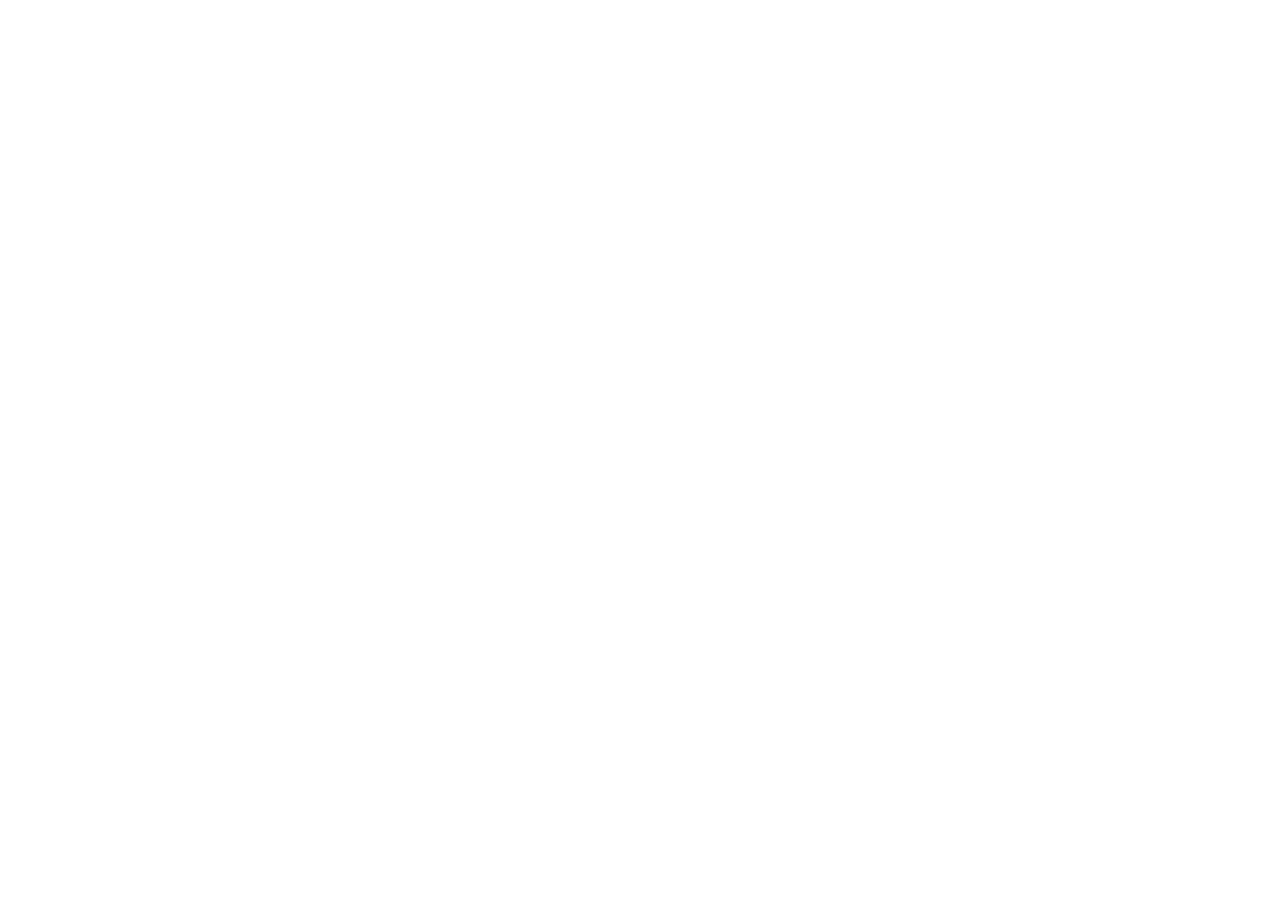
==== index.html @ c31c67d6 "Nuevo proyecto" ====
<!DOCTYPE html>
<html lang="en">
<head>
    <meta charset="UTF-8">
    <meta name="viewport" content="width=device-width, initial-scale=1.0">
    <title>Document</title>
</head>
<body>
    
</body>
</html>
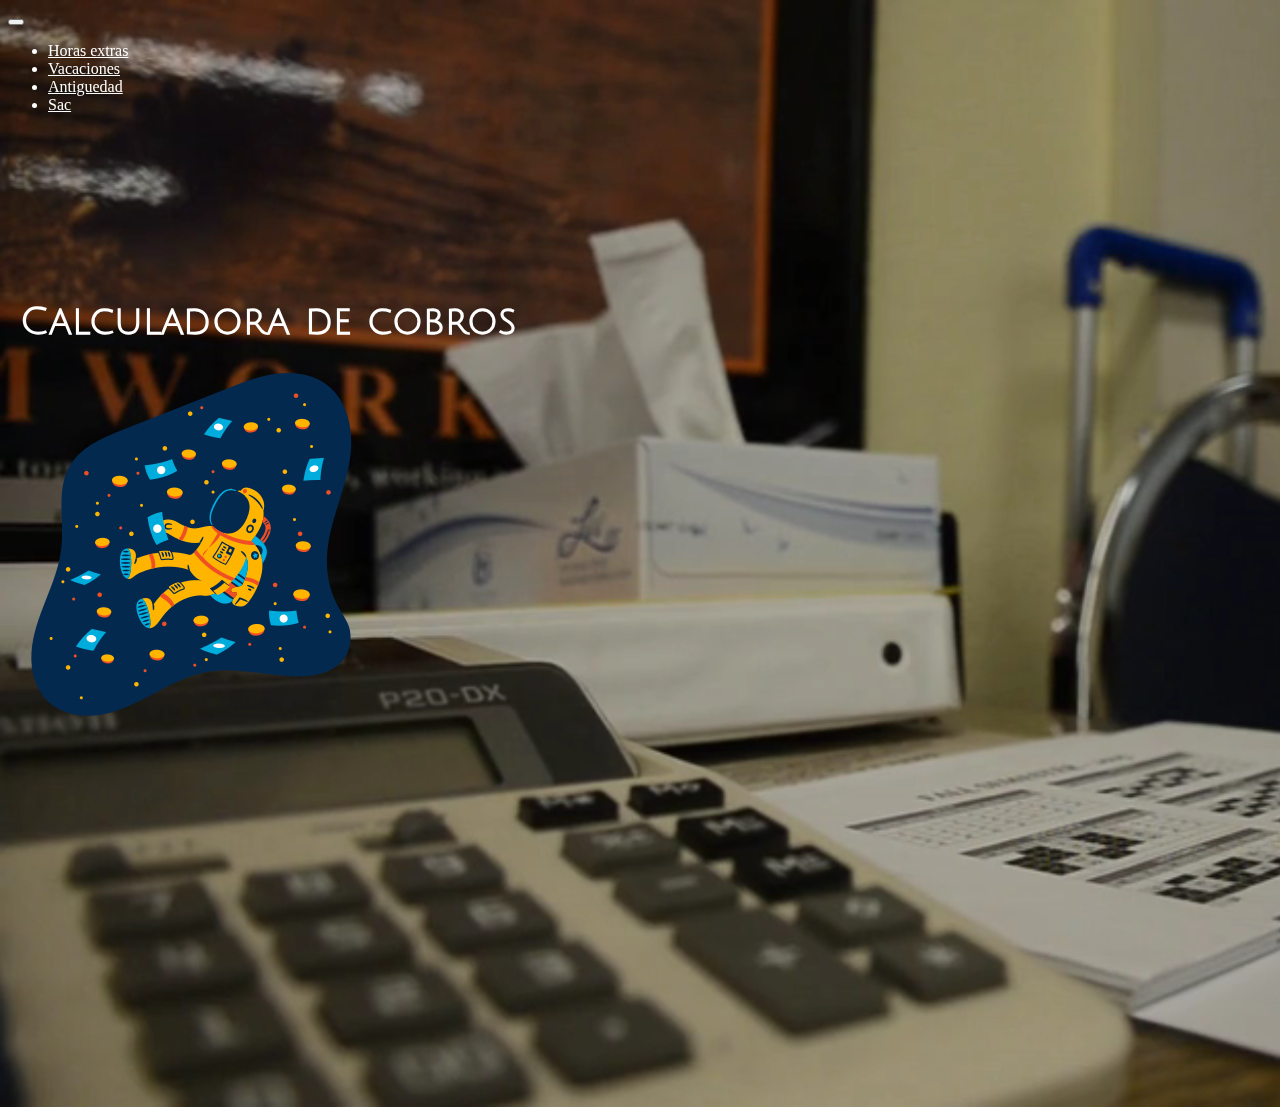
==== commit c6a7511e: "creacion seccion nav e inicio" ====
--- a/index.html
+++ b/index.html
@@ -1,11 +1,114 @@
-<!DOCTYPE html>
-<html lang="en">
-<head>
-    <meta charset="UTF-8">
-    <meta name="viewport" content="width=device-width, initial-scale=1.0">
-    <title>Document</title>
-</head>
-<body>
-    
+<!doctype html>
+<html lang="es">
+  <head>
+    <meta charset="utf-8">
+    <meta name="viewport" content="width=device-width, initial-scale=1">
+    <title>Calculadora de Cobros</title>
+    <link href="https://cdn.jsdelivr.net/npm/bootstrap@5.2.3/dist/css/bootstrap.min.css" rel="stylesheet" integrity="sha384-rbsA2VBKQhggwzxH7pPCaAqO46MgnOM80zW1RWuH61DGLwZJEdK2Kadq2F9CUG65" crossorigin="anonymous">
+    <link rel="stylesheet" href="asset/styles/styles_index.css">
+  </head>
+  <body>
+
+    <!---VIDEO----------------------------------->
+    <!-------------------------------------->
+    <video src="video/office_-_3928 (540p).mp4" autoplay="true" muted="true" loop="true"></video>
+
+    <!-------------------------------------->
+    <!-------------------------------------->
+
+
+
+
+    <!-------------------------------------->
+    <!---NAVEGADOR--------------------->
+    <!-------------------------------------->
+    <nav class="navbar navbar-expand-lg">
+
+        <div class="container-fluid text-center" id="nav_inicio">
+          
+          <button class="navbar-toggler" type="button" data-bs-toggle="collapse" data-bs-target="#navbarNav" aria-controls="navbarNav" aria-expanded="false" aria-label="Toggle navigation">
+            <span class="navbar-toggler-icon"></span>
+          </button>
+          <div class="collapse navbar-collapse" id="navbarNav">
+
+            <ul class="navbar-nav" id="nav_seleccionar">
+
+              <li class="nav-item">
+                <a class="nav-link active" aria-current="page" href="" id="nav_seleccionar">Horas extras</a>
+              </li>
+              <li class="nav-item">
+                <a class="nav-link active" aria-current="page" href="" id="nav_seleccionar">Vacaciones</a>
+              </li>
+              <li class="nav-item">
+                <a class="nav-link active" aria-current="page" href="" id="nav_seleccionar">Antiguedad</a>
+              </li>
+              <li class="nav-item">
+                <a class="nav-link active" aria-current="page" href="" id="nav_seleccionar">Sac</a>
+              </li>
+              
+            </ul>
+          </div>
+        </div>
+      </nav>
+
+    <!-------------------------------------->
+    <!---SECCION INICIO--------------------->
+    <!-------------------------------------->
+
+      <section class="container-fluid text-center" id="seccion_inicio">
+
+        <div class="row">
+
+            <div class="col" id="titulo_inicio">
+                <h1><strong> Calculadora de cobros </strong></h1>
+            </div>
+
+            <div class="col" id="img_inicio">
+                <img src="img/vectores/flame-800.png" alt="imgastronauta">
+            </div>
+            <div>
+
+            </div>
+        </div>
+      </section>
+<!-------------------------------------->
+<!-------------------------------------->
+<!-------------------------------------->
+
+
+
+
+
+<!-------------------------------------->
+<!-------------------------------------->
+<!-------------------------------------->
+
+
+
+<!-------------------------------------->
+<!-------------------------------------->
+<!-------------------------------------->
+
+
+
+<!-------------------------------------->
+<!-------------------------------------->
+<!-------------------------------------->
+
+
+
+<!-------------------------------------->
+
+<!-------------------------------------->
+<!-------------------------------------->
+
+      
+<!-------------------------------------->
+<!-------------------------------------->
+    <script src="asset/js/app_index.js"></script>
+    <script src="https://cdn.jsdelivr.net/npm/bootstrap@5.2.3/dist/js/bootstrap.bundle.min.js" integrity="sha384-kenU1KFdBIe4zVF0s0G1M5b4hcpxyD9F7jL+jjXkk+Q2h455rYXK/7HAuoJl+0I4" crossorigin="anonymous"></script>
+  
+<!-------------------------------------->
+<!-------------------------------------->
 </body>
 </html>--- a/asset/styles/styles_index.css
+++ b/asset/styles/styles_index.css
@@ -0,0 +1,75 @@
+
+@import url('https://fonts.googleapis.com/css2?family=Julius+Sans+One&display=swap');
+
+
+/*VIDEO----------------------------*/
+video {
+    position: absolute;
+    left: 0;
+    top: 0;
+    height:123%;
+    z-index: -1;
+    scale: 100%;
+  }
+
+/*-----------------------------------*/
+/*---NAVEGADOR--------------------------------*/
+/*-----------------------------------*/
+
+#nav_seleccionar{
+
+    color: white;
+
+    :hover{
+        background-color: #07294f68;
+        scale: 105%;
+    }
+}
+
+/*-----------------------------------*/
+/*--seccion inicio---------------------------------*/
+/*-----------------------------------*/
+#titulo_inicio{
+    color: white;
+    font-family: 'Julius Sans One', sans-serif;
+    scale: 120%;
+    margin-top: 15%;
+    margin-left: 10%;
+    
+}
+
+
+/*-----------------------------------*/
+/*-----------------------------------*/
+/*-----------------------------------*/
+
+/*-----------------------------------*/
+/*-----------------------------------*/
+/*-----------------------------------*/
+
+/*-----------------------------------*/
+/*-----------------------------------*/
+/*-----------------------------------*/
+
+
+/*-----------------------------------*/
+/*-----------------------------------*/
+/*-----------------------------------*/
+
+
+/*-----------------------------------*/
+/*-----------------------------------*/
+/*-----------------------------------*/
+
+/*-----------------------------------*/
+/*-----------------------------------*/
+/*-----------------------------------*/
+
+
+/*-----------------------------------*/
+/*-----------------------------------*/
+/*-----------------------------------*/
+
+
+
+
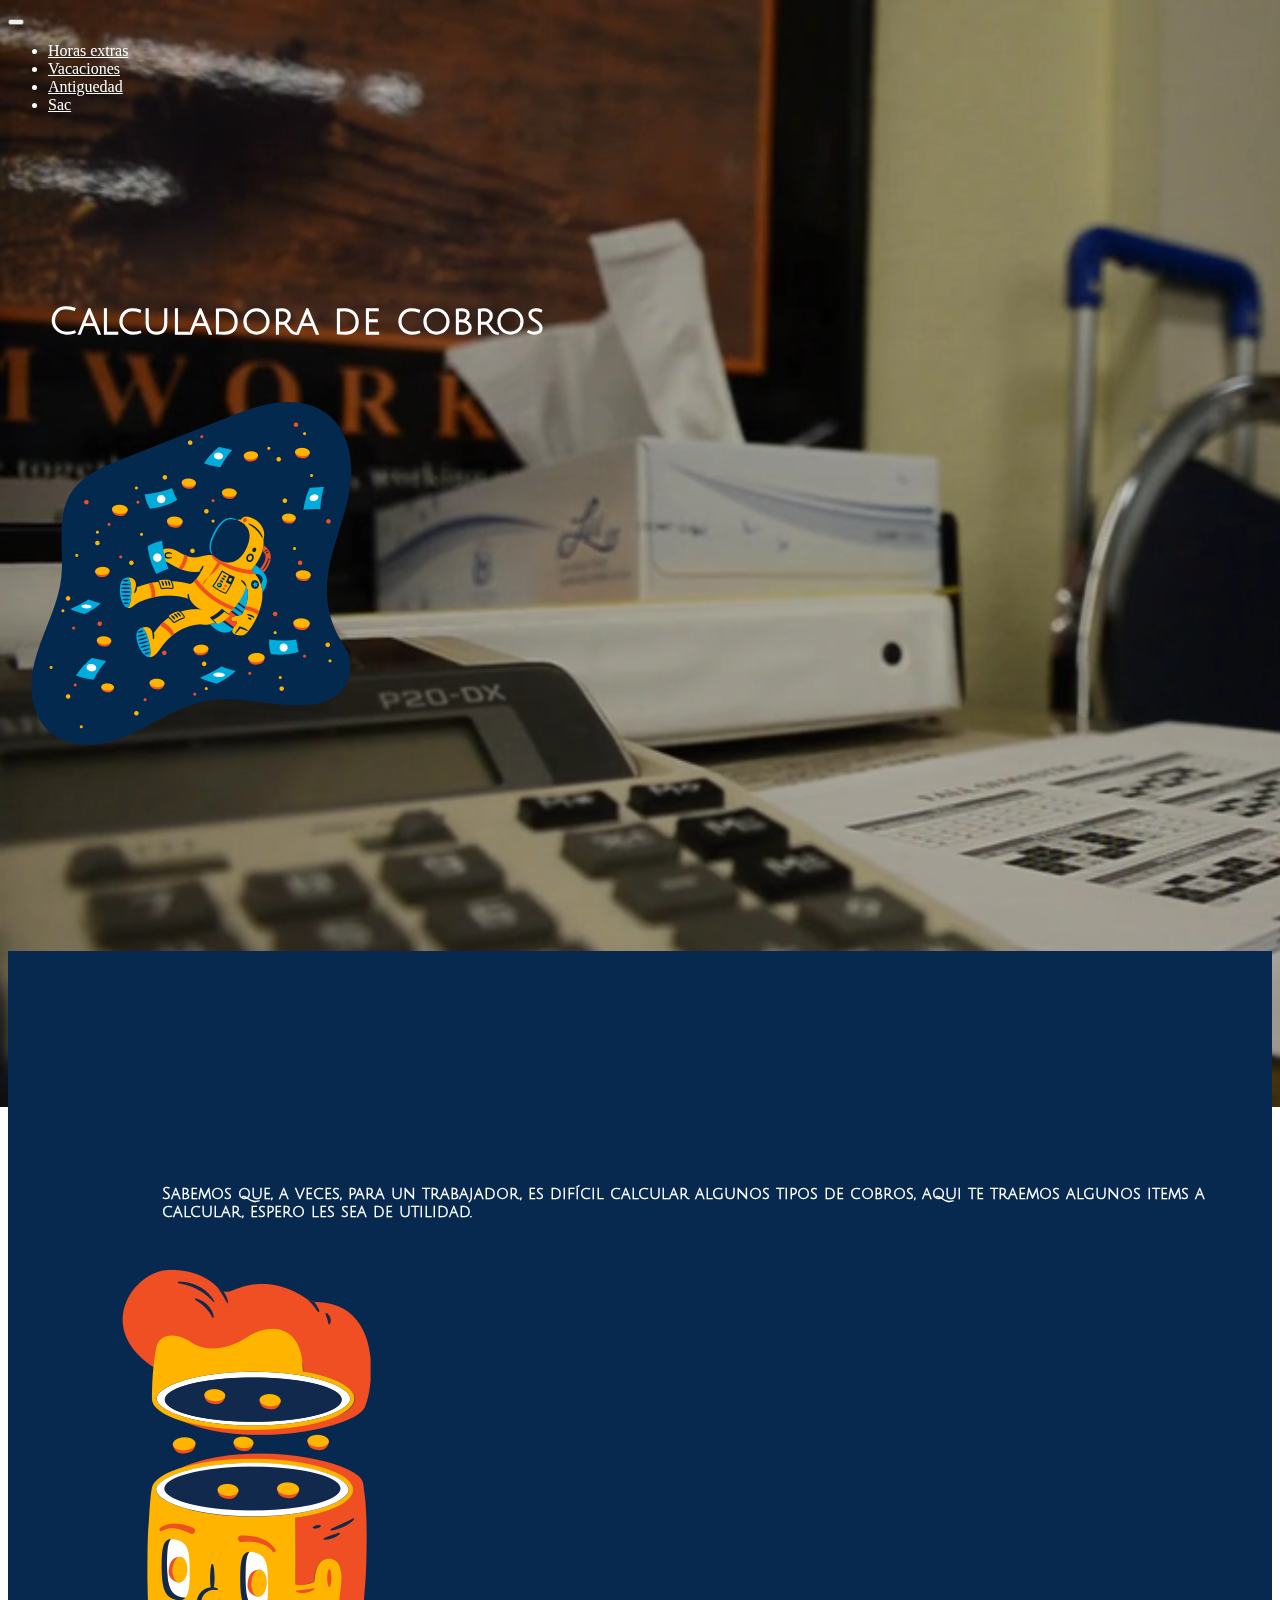
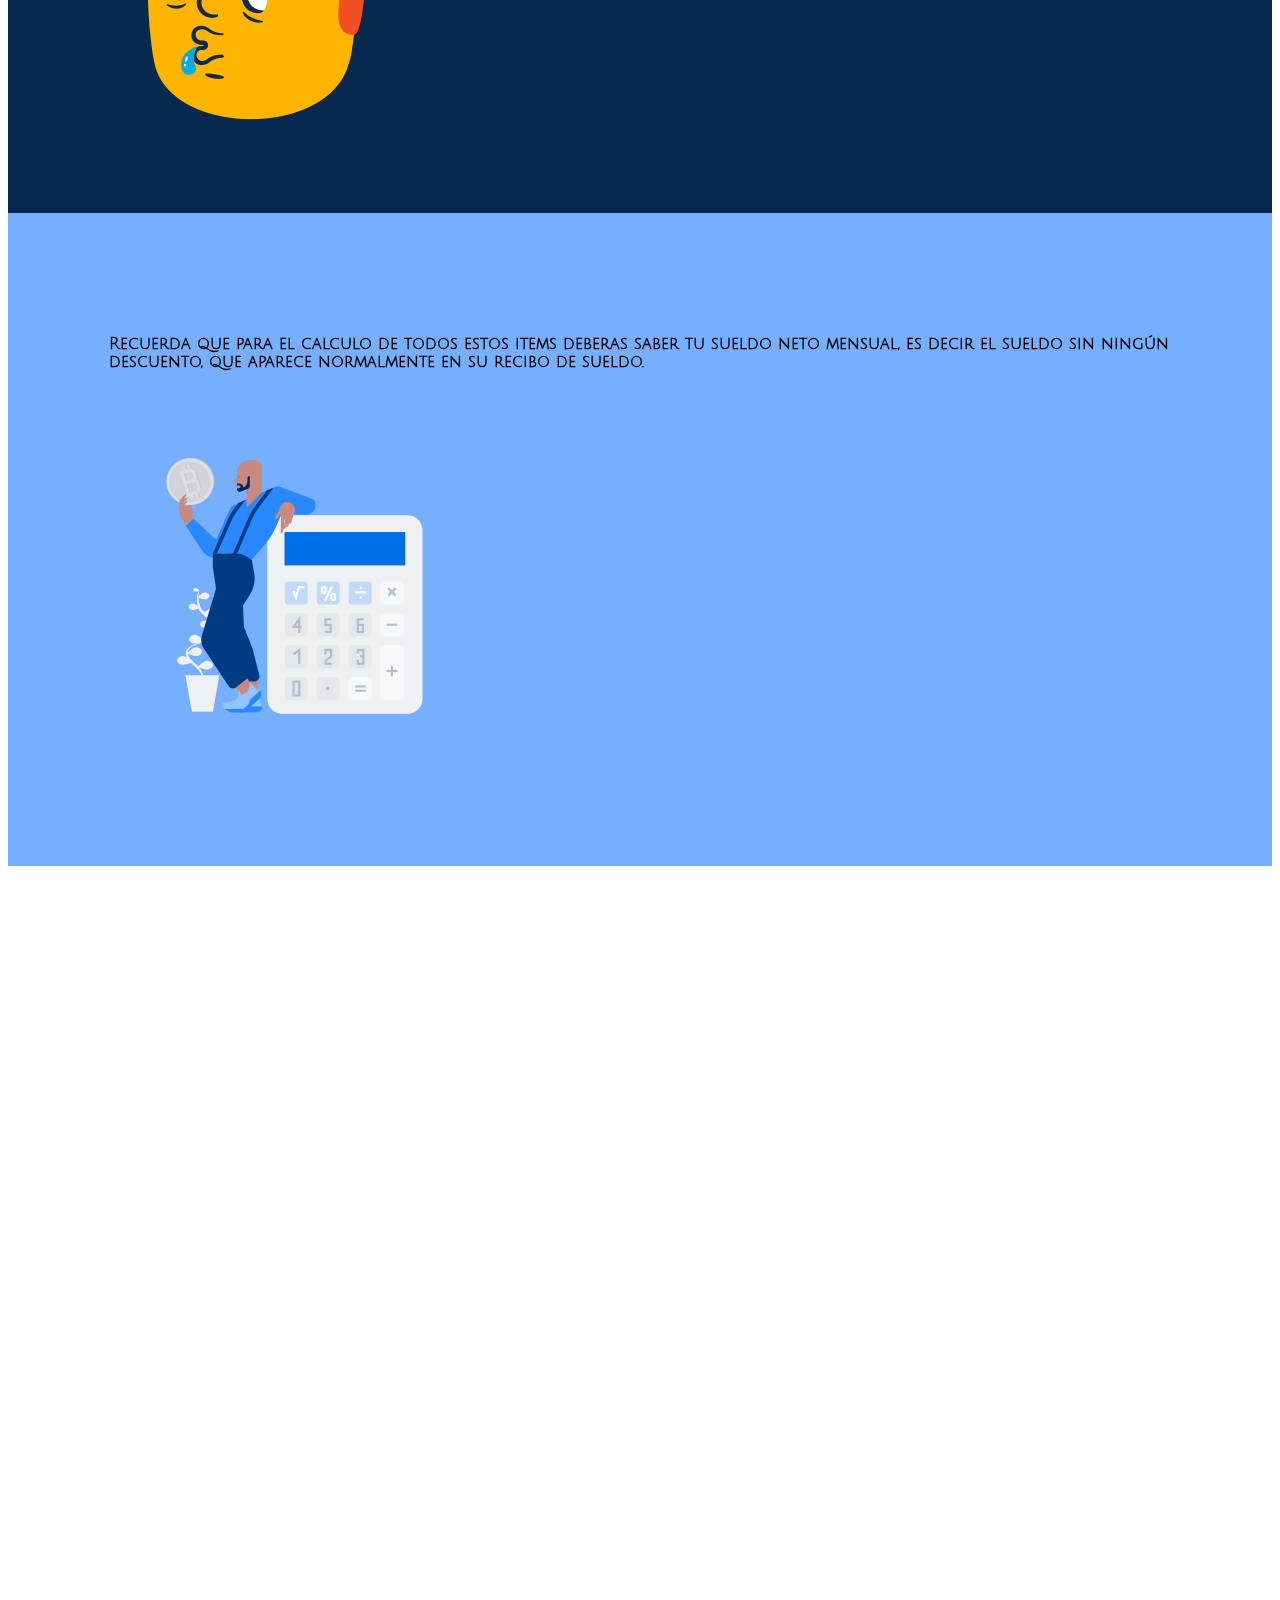
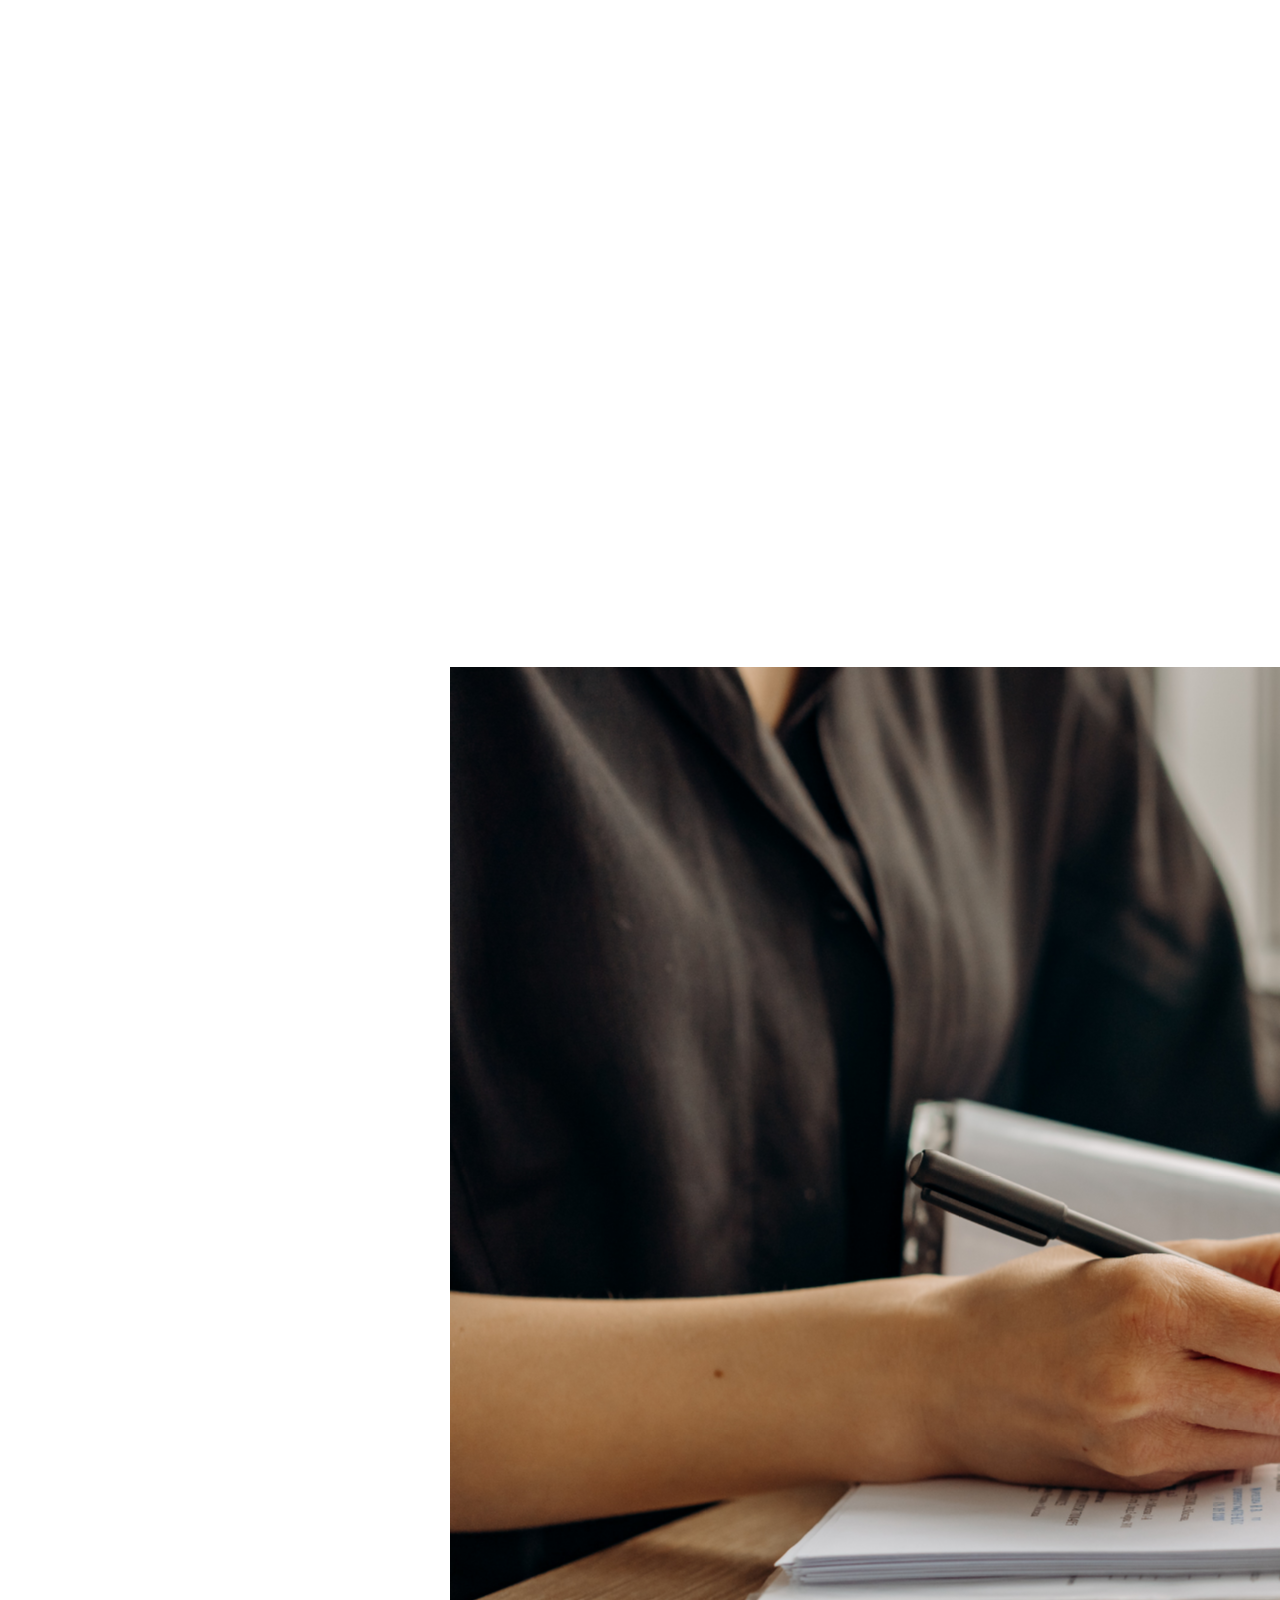
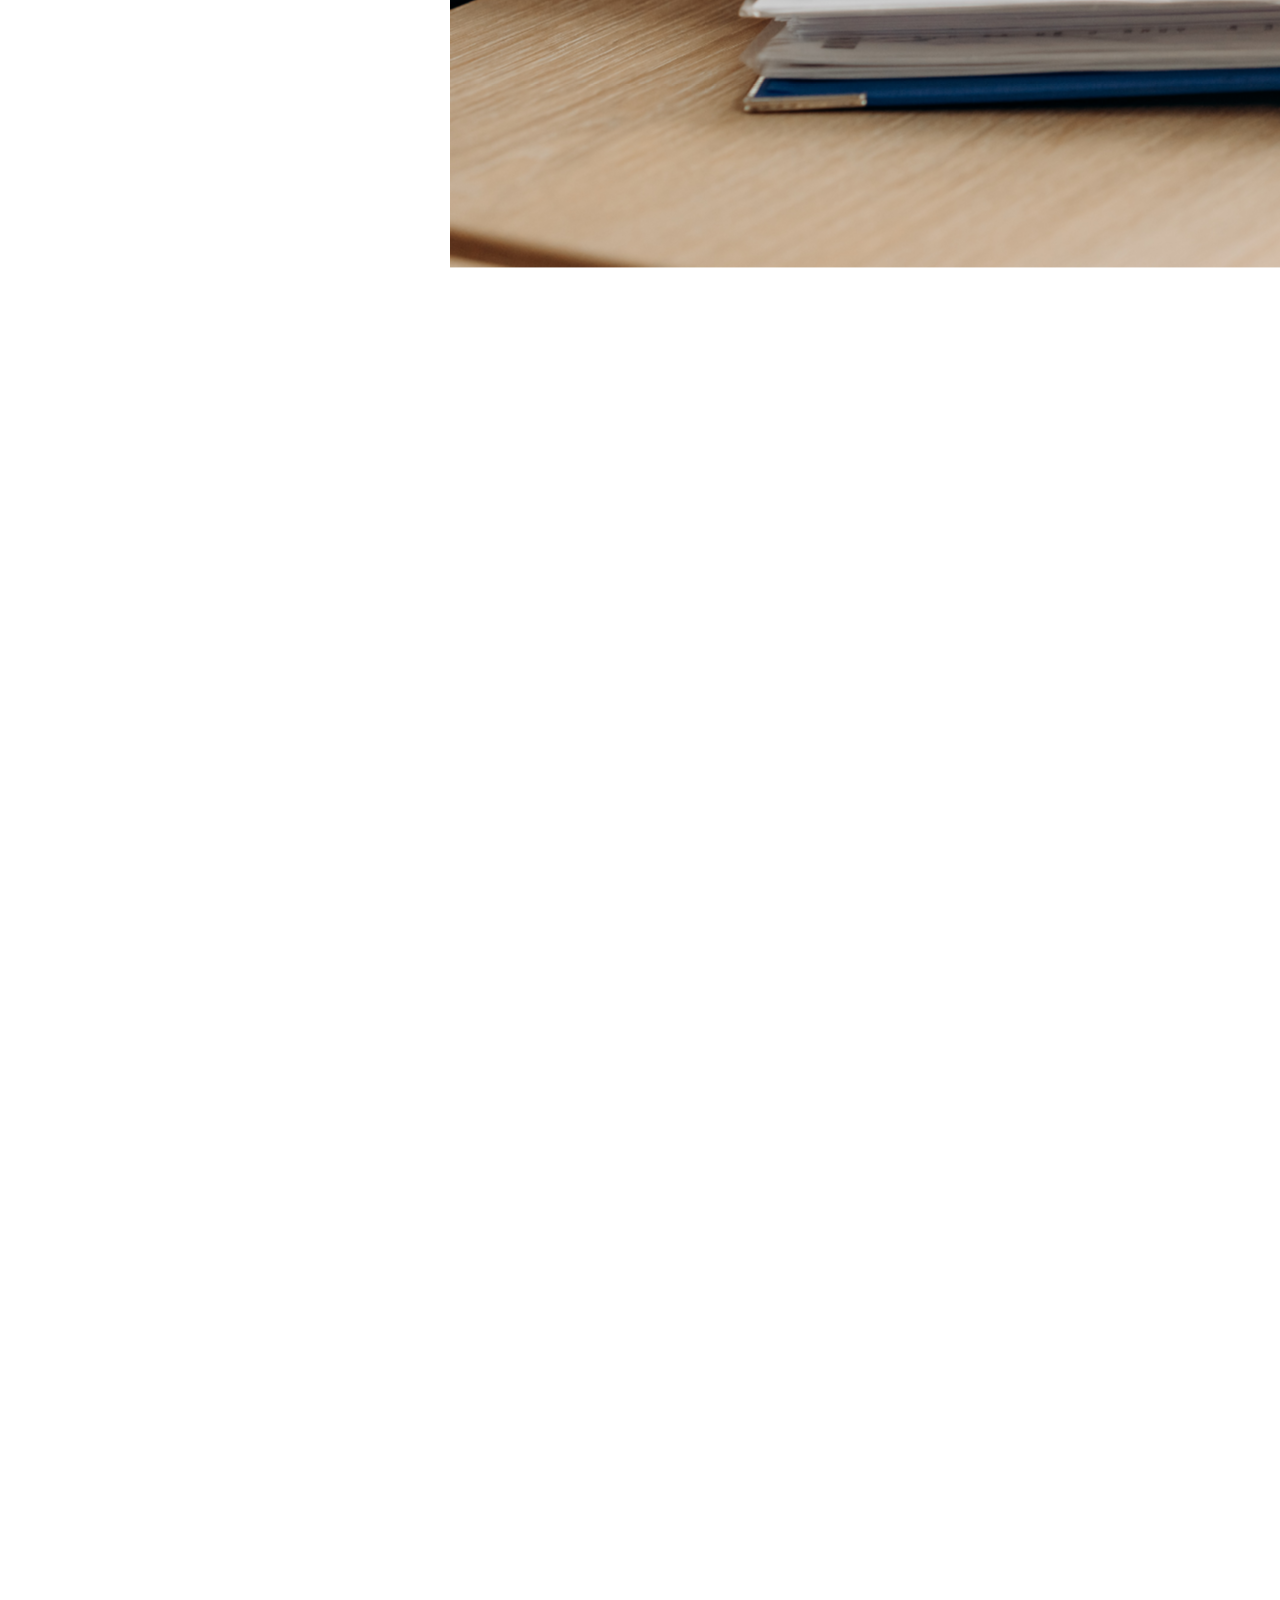
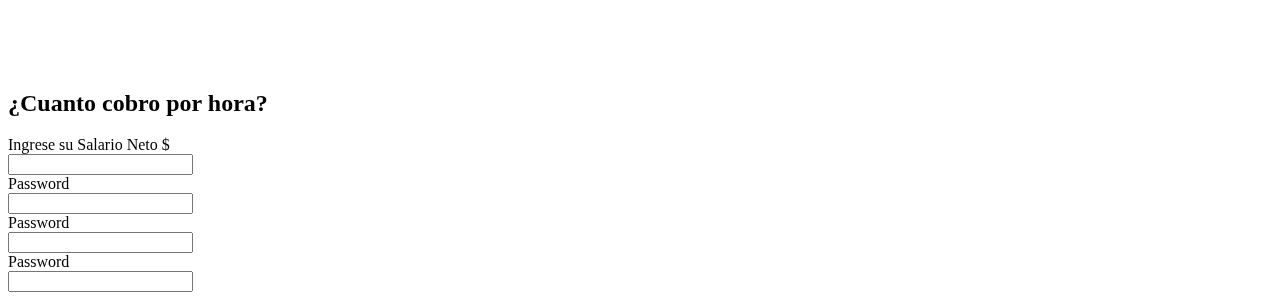
==== commit 054b0b11: "cambio pagina" ====
--- a/index.html
+++ b/index.html
@@ -75,32 +75,144 @@
 <!-------------------------------------->
 <!-------------------------------------->
 
-
-
-
-
-<!-------------------------------------->
-<!-------------------------------------->
-<!-------------------------------------->
-
-
-
-<!-------------------------------------->
-<!-------------------------------------->
-<!-------------------------------------->
-
-
-
-<!-------------------------------------->
-<!-------------------------------------->
-<!-------------------------------------->
-
-
-
-<!-------------------------------------->
-
-<!-------------------------------------->
-<!-------------------------------------->
+<!-------------------------------------->
+<!-----SECCION PRESENTACION-------------------------------->
+<!-------------------------------------->
+
+<section class="container-fluid text-center" id="tarj_presentacion">
+
+
+  <div class="row">
+
+    <div class="col" id="parraf_presentacion">
+
+      <h4><strong>Sabemos que, a veces, para un trabajador, es difícil calcular algunos tipos de cobros, aqui te traemos algunos items a calcular, espero les sea de utilidad.</strong></h4>
+    
+    </div>
+
+    <div class="col" id="img_presentacion">
+
+      <img src="img/vectores/flame-799.png" alt="">
+
+    </div>
+
+  </div>
+</section>
+
+
+<!-------------------------------------->
+<!-------------------------------------->
+<!-------------------------------------->
+
+
+
+<!-------------------------------------->
+<!-------------------------------------->
+<!-------------------------------------->
+<section class="container-fluid text-center" id="tarj_recordatorio2">
+  <div class="row">
+   
+    <div id="parraf_recordatorio2">
+      <h4><strong>Recuerda que para el calculo de todos estos items deberas saber tu sueldo neto mensual, es decir el sueldo sin ningún descuento, que aparece normalmente en su recibo de sueldo.</strong></h4>
+    </div>
+
+
+    <div id="img_recordatorio2">
+      <img src="img/vectores/urban-919.png" alt="">
+    </div>
+
+  </div>
+
+</section>
+
+
+
+<!-------------------------------------->
+<!-------------------------------------->
+<!-------------------------------------->
+
+<!-------------------------------------->
+<!-------------------------------------->
+<!-------------------------------------->
+
+<section class="container-fluid text-center" id="tarj_cobroPorHora">
+  <div>
+    <div id="img_cobroPorHora">
+      <img src="img/fondo/pexels-mikhail-nilov-8297031.jpg" alt="">
+    </div>
+
+
+    <div id="titulo_cobroPorHora">
+      <h2>¿Cuanto cobro por hora?</h2>
+    </div>
+
+
+    <div id="label_ingreso_cobroPorHora">
+
+      <div class="mb-3 row">
+        <label for="inputPassword" class="col-sm-2 col-form-label">Ingrese su Salario Neto $ </label>
+        <div class="col-sm-10">
+          <input type="password" class="form-control" id="inputPassword">
+        </div>
+      </div>
+
+    </div>
+
+    <div id="resultado_cobroPorHora">
+      <div class="mb-3 row">
+        <label for="inputPassword" class="col-sm-2 col-form-label">Password</label>
+        <div class="col-sm-10">
+          <input type="password" class="form-control" id="inputPassword">
+        </div>
+      </div>
+      <div class="mb-3 row">
+        <label for="inputPassword" class="col-sm-2 col-form-label">Password</label>
+        <div class="col-sm-10">
+          <input type="password" class="form-control" id="inputPassword">
+        </div>
+      </div>
+      <div class="mb-3 row">
+        <label for="inputPassword" class="col-sm-2 col-form-label">Password</label>
+        <div class="col-sm-10">
+          <input type="password" class="form-control" id="inputPassword">
+        </div>
+      </div>
+    </div>
+  </div>
+</section>
+
+<!-------------------------------------->
+<!-------------------------------------->
+<!-------------------------------------->
+
+<!-------------------------------------->
+<!-------------------------------------->
+<!-------------------------------------->
+
+<!-------------------------------------->
+<!-------------------------------------->
+<!-------------------------------------->
+
+<!-------------------------------------->
+<!-------------------------------------->
+<!-------------------------------------->
+
+<!-------------------------------------->
+<!-------------------------------------->
+<!-------------------------------------->
+
+<!-------------------------------------->
+<!-------------------------------------->
+<!-------------------------------------->
+
+<!-------------------------------------->
+<!-------------------------------------->
+<!-------------------------------------->
+
+<!-------------------------------------->
+<!-------------------------------------->
+<!-------------------------------------->
+
 
       
 <!-------------------------------------->
--- a/asset/styles/styles_index.css
+++ b/asset/styles/styles_index.css
@@ -1,4 +1,5 @@
 
+@import url('https://fonts.googleapis.com/css2?family=Julius+Sans+One&display=swap');
 @import url('https://fonts.googleapis.com/css2?family=Julius+Sans+One&display=swap');
 
 
@@ -29,24 +30,45 @@
 /*-----------------------------------*/
 /*--seccion inicio---------------------------------*/
 /*-----------------------------------*/
+
 #titulo_inicio{
     color: white;
     font-family: 'Julius Sans One', sans-serif;
     scale: 120%;
     margin-top: 15%;
-    margin-left: 10%;
+    margin-left: 12%;
     
 }
 
+#img_inicio{
+    margin-right: 12%;
+    margin-top: 4%;
+}
 
 /*-----------------------------------*/
 /*-----------------------------------*/
 /*-----------------------------------*/
 
 /*-----------------------------------*/
+/*-----SECCION PRESENTACION------------------------------*/
 /*-----------------------------------*/
-/*-----------------------------------*/
+#tarj_presentacion{
+    background-color: #07294F;
+    color: white;
+    margin-top: 15%;
+    padding: 5%;
+    
+}
 
+#parraf_presentacion{
+    margin-top: 15%;
+    margin-left: 8%;
+    font-family: 'Julius Sans One', sans-serif;
+}
+
+#img_presentacion{
+    margin-top: 3%;
+}
 /*-----------------------------------*/
 /*-----------------------------------*/
 /*-----------------------------------*/
@@ -55,12 +77,19 @@
 /*-----------------------------------*/
 /*-----------------------------------*/
 /*-----------------------------------*/
-
+#tarj_recordatorio2{
+    
+    background-color: #75AFFD;
+    font-family: 'Julius Sans One', sans-serif;
+    padding: 8%;
+}
 
 /*-----------------------------------*/
 /*-----------------------------------*/
 /*-----------------------------------*/
-
+#img_cobroPorHora{
+    scale: 30%;
+}
 /*-----------------------------------*/
 /*-----------------------------------*/
 /*-----------------------------------*/
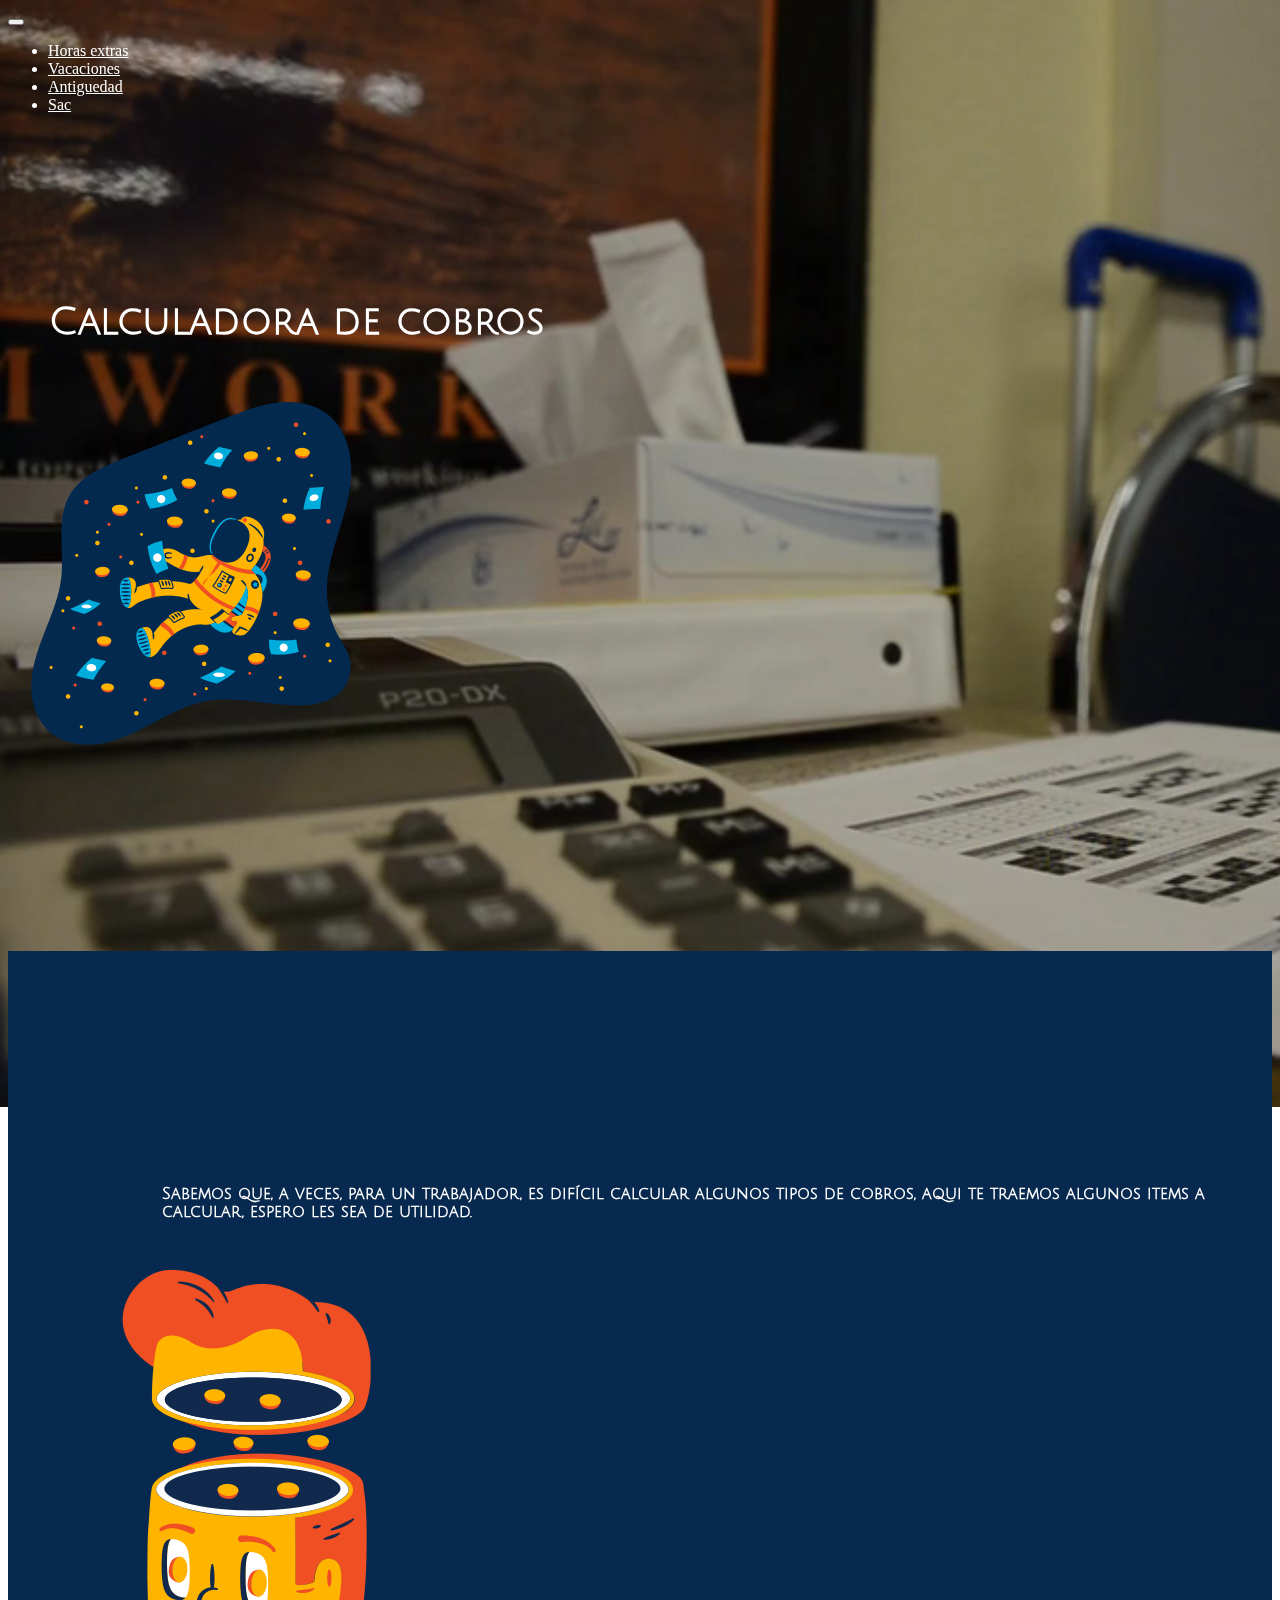
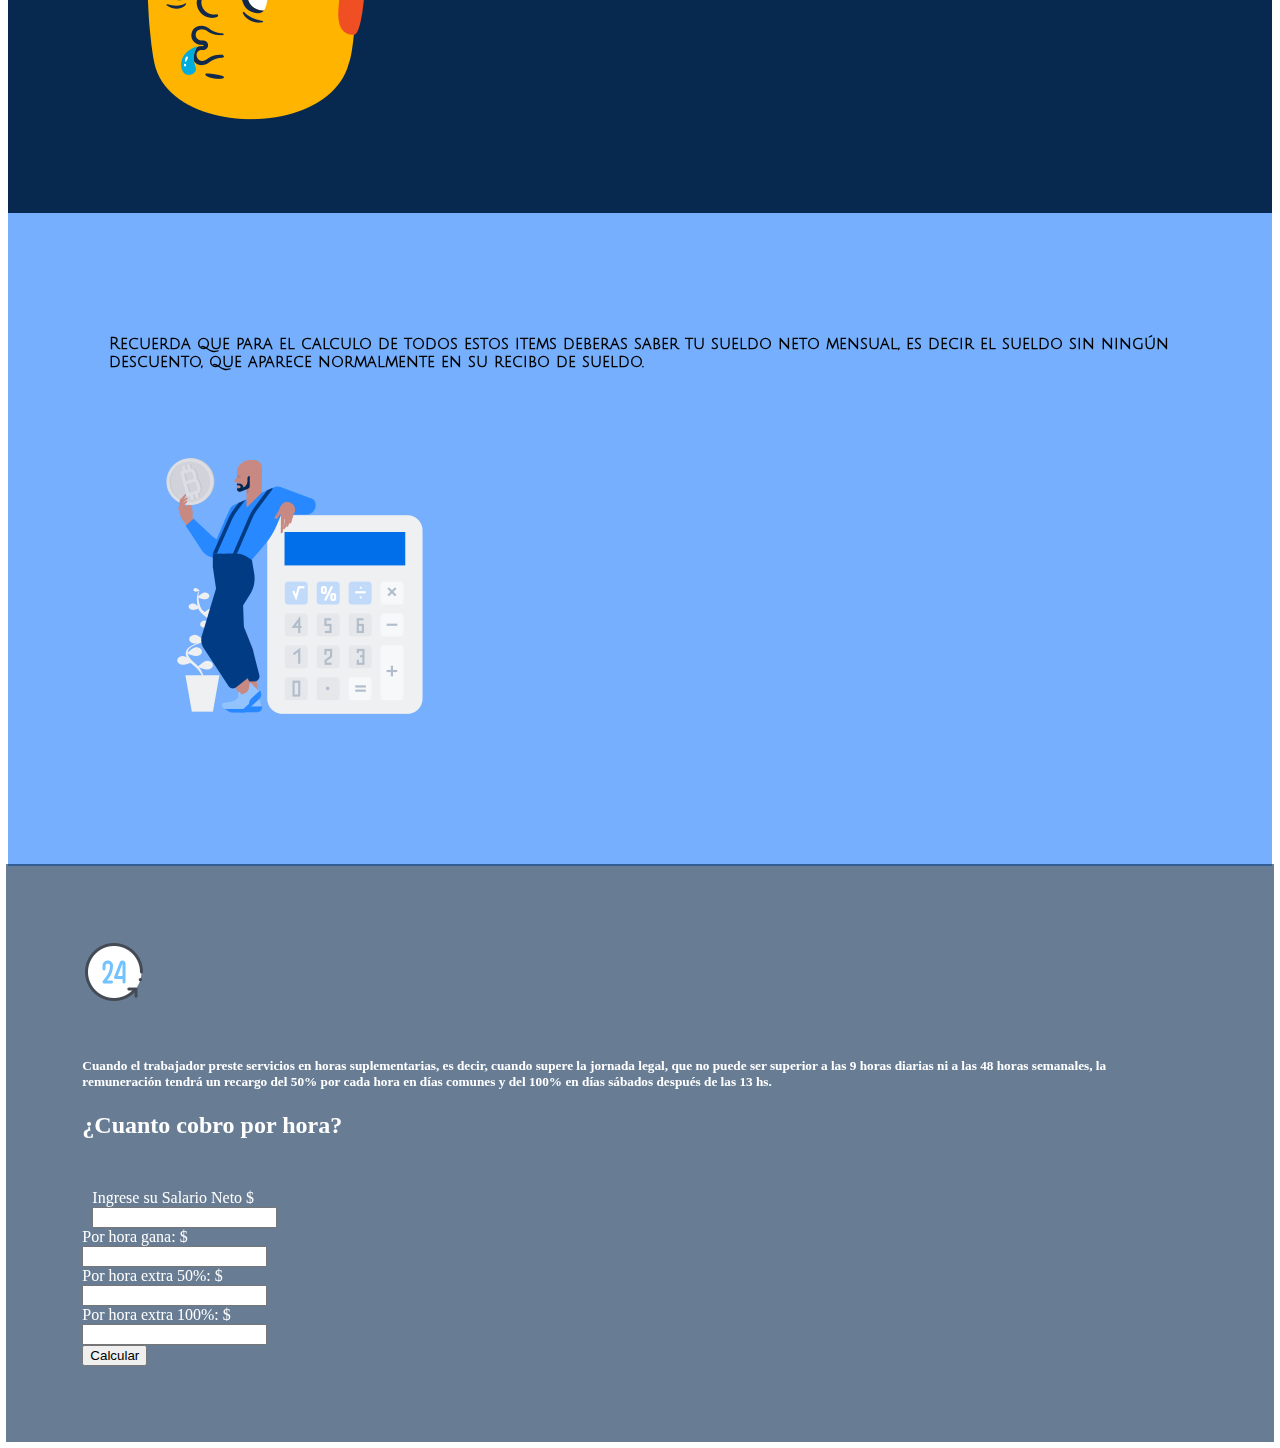
==== commit 1c332374: "agregar  form y funcionalidad" ====
--- a/index.html
+++ b/index.html
@@ -135,51 +135,75 @@
 <!-------------------------------------->
 <!-------------------------------------->
 
+
 <section class="container-fluid text-center" id="tarj_cobroPorHora">
-  <div>
-    <div id="img_cobroPorHora">
-      <img src="img/fondo/pexels-mikhail-nilov-8297031.jpg" alt="">
-    </div>
-
-
-    <div id="titulo_cobroPorHora">
-      <h2>¿Cuanto cobro por hora?</h2>
-    </div>
-
-
-    <div id="label_ingreso_cobroPorHora">
-
-      <div class="mb-3 row">
-        <label for="inputPassword" class="col-sm-2 col-form-label">Ingrese su Salario Neto $ </label>
-        <div class="col-sm-10">
-          <input type="password" class="form-control" id="inputPassword">
-        </div>
+  
+  <div class="row" id="fondo_cobroPorHora">
+
+      <div class="col" id="explic_cobroPorHora"> 
+
+          <img class=".img-fluid" src="img/vectores/icons8-últimas-24-horas-64.png" alt="reloj" id="img_explicacion_cobroPorHora">
+          <h5 id="titulo_explic_cobroPorHora">Cuando el trabajador preste servicios en horas suplementarias, es decir, cuando supere la jornada legal, que no puede ser superior a las 9 horas diarias ni a las 48 horas semanales, la remuneración tendrá un recargo del 50% por cada hora en días comunes y del 100% en días sábados después de las 13 hs.</h5>
       </div>
 
-    </div>
-
-    <div id="resultado_cobroPorHora">
-      <div class="mb-3 row">
-        <label for="inputPassword" class="col-sm-2 col-form-label">Password</label>
-        <div class="col-sm-10">
-          <input type="password" class="form-control" id="inputPassword">
+      <div class="col" id="secc_cobroPorHora_backgr">
+      
+        <div id="titulo_cobroPorHora">
+          <h2>¿Cuanto cobro por hora?</h2>
+        </div>
+
+
+        <div id="label_ingreso_cobroPorHora">
+
+          <div class="mb-3 row">
+            <label for="inputPassword" class="col-sm-4 col-form-label">Ingrese su Salario Neto $ </label>
+            
+            <div class="col-sm-8">
+              <input type="password" class="form-control" id="inputPassword">
+            </div>
+          </div>
+
+        </div>
+
+        <div id="resultado_cobroPorHora">
+          <div class="mb-3 row">
+            <label for="inputPassword" class="col-sm-4 col-form-label" id="total_hora">Por hora gana: $</label>
+            
+            <div class="col-sm-8">
+
+              <input type="text" class="form-control" id="resultado_hora" aria-describedby="basic-addon3 basic-addon4" readonly>
+
+            </div>
+
+          </div>
+          <div class="mb-3 row">
+            <label for="inputPassword" class="col-sm-4 col-form-label" id="total_horaextra50">Por hora extra 50%: $</label>
+            <div class="col-sm-8">
+
+              <input type="text" class="form-control" id="resultado_horaExtra50" aria-describedby="basic-addon3 basic-addon4" readonly>
+
+            </div>
+          </div>
+          <div class="mb-3 row">
+            <label for="inputPassword" class="col-sm-4 col-form-label" id="total_horaExtra100">Por hora extra 100%: $</label>
+            <div class="col-sm-8">
+
+              <input type="text" class="form-control" id="resultado_horaExtra100" aria-describedby="basic-addon3 basic-addon4" readonly>
+
+            </div>
+          </div>
+
+        </div>
+        <div class="text-center" id="button_resultado_horasExtras">
+
+            <button type="button" onclick="" class="btn btn-success" >Calcular</button>
+        </div>
         </div>
       </div>
-      <div class="mb-3 row">
-        <label for="inputPassword" class="col-sm-2 col-form-label">Password</label>
-        <div class="col-sm-10">
-          <input type="password" class="form-control" id="inputPassword">
-        </div>
-      </div>
-      <div class="mb-3 row">
-        <label for="inputPassword" class="col-sm-2 col-form-label">Password</label>
-        <div class="col-sm-10">
-          <input type="password" class="form-control" id="inputPassword">
-        </div>
-      </div>
-    </div>
-  </div>
+    </div>  
 </section>
+
+
 
 <!-------------------------------------->
 <!-------------------------------------->
--- a/asset/styles/styles_index.css
+++ b/asset/styles/styles_index.css
@@ -75,21 +75,53 @@
 
 
 /*-----------------------------------*/
-/*-----------------------------------*/
+/*-----SECCION RECORDATORIO------------------------------*/
 /*-----------------------------------*/
 #tarj_recordatorio2{
     
     background-color: #75AFFD;
     font-family: 'Julius Sans One', sans-serif;
     padding: 8%;
+    
 }
 
+
 /*-----------------------------------*/
+/*----SECCION CBRO POR HORA-------------------------------*/
 /*-----------------------------------*/
-/*-----------------------------------*/
-#img_cobroPorHora{
-    scale: 30%;
+
+
+#tarj_cobroPorHora{
+
+  color: white;  
+  background-image:url(https://cdn.pixabay.com/photo/2017/09/26/16/14/savings-2789153_1280.jpg);
+  padding: 7%;
+  
+
 }
+#fondo_cobroPorHora{
+    background-color: #07294f9b;
+    padding: 7%;
+    margin: -8.3%;
+}
+
+#explic_cobroPorHora{
+
+    margin-right: 10px;
+}
+
+#titulo_explic_cobroPorHora{
+    margin-top: 50px;
+}
+
+#label_ingreso_cobroPorHora{
+
+    margin-top: 50px;
+    margin-left: 10px;
+
+}
+
+
 /*-----------------------------------*/
 /*-----------------------------------*/
 /*-----------------------------------*/
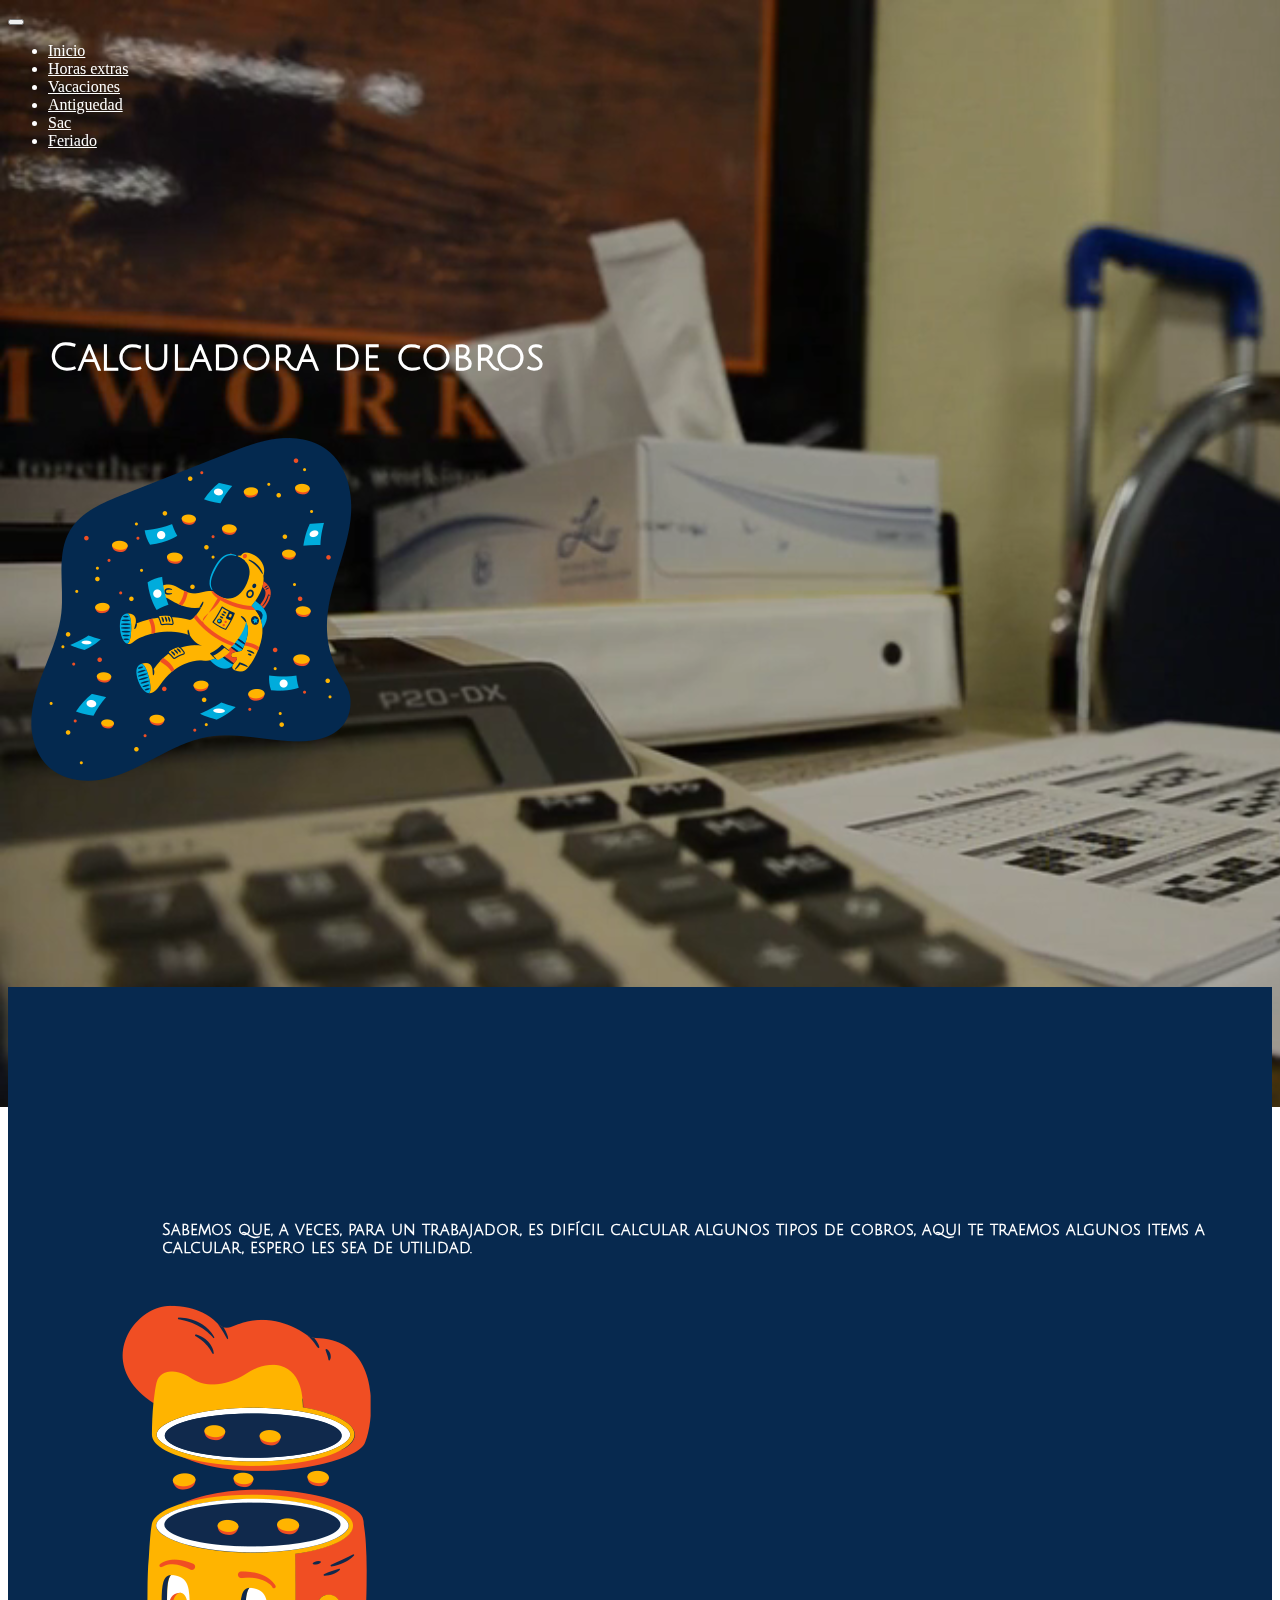
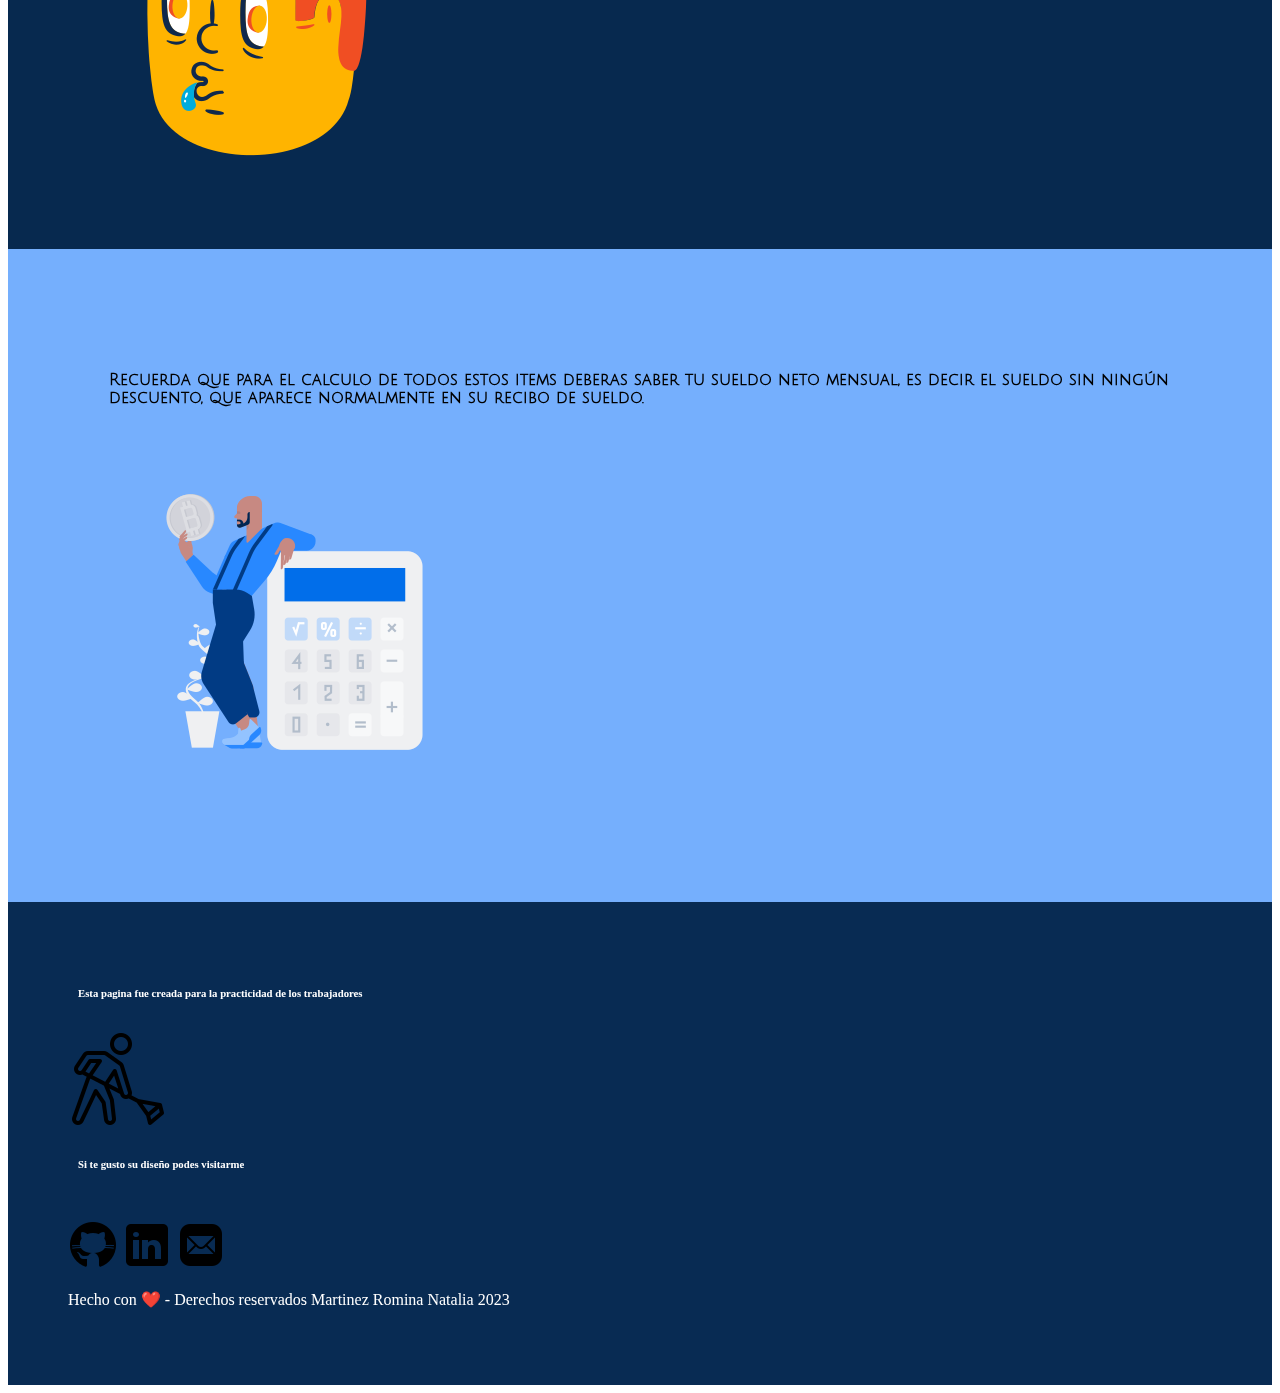
==== commit 9558804f: "culminacion diseño" ====
--- a/index.html
+++ b/index.html
@@ -3,7 +3,7 @@
   <head>
     <meta charset="utf-8">
     <meta name="viewport" content="width=device-width, initial-scale=1">
-    <title>Calculadora de Cobros</title>
+    <title>Calculadora de Cobros👨‍💻</title>
     <link href="https://cdn.jsdelivr.net/npm/bootstrap@5.2.3/dist/css/bootstrap.min.css" rel="stylesheet" integrity="sha384-rbsA2VBKQhggwzxH7pPCaAqO46MgnOM80zW1RWuH61DGLwZJEdK2Kadq2F9CUG65" crossorigin="anonymous">
     <link rel="stylesheet" href="asset/styles/styles_index.css">
   </head>
@@ -34,17 +34,24 @@
             <ul class="navbar-nav" id="nav_seleccionar">
 
               <li class="nav-item">
-                <a class="nav-link active" aria-current="page" href="" id="nav_seleccionar">Horas extras</a>
+                <a class="nav-link active" aria-current="page" href="index.html" id="nav_seleccionar">Inicio</a>
+              </li>  
+              <li class="nav-item">
+                <a class="nav-link active" aria-current="page" href="horasExtras.html" id="nav_seleccionar">Horas extras</a>
               </li>
               <li class="nav-item">
-                <a class="nav-link active" aria-current="page" href="" id="nav_seleccionar">Vacaciones</a>
+                <a class="nav-link active" aria-current="page" href="vacaciones.html" id="nav_seleccionar">Vacaciones</a>
               </li>
               <li class="nav-item">
-                <a class="nav-link active" aria-current="page" href="" id="nav_seleccionar">Antiguedad</a>
+                <a class="nav-link active" aria-current="page" href="antiguedad.html" id="nav_seleccionar">Antiguedad</a>
               </li>
               <li class="nav-item">
-                <a class="nav-link active" aria-current="page" href="" id="nav_seleccionar">Sac</a>
+                <a class="nav-link active" aria-current="page" href="aguinaldo.html" id="nav_seleccionar">Sac</a>
               </li>
+              <li class="nav-item">
+                <a class="nav-link active" aria-current="page" href="feriado.html" id="nav_seleccionar">Feriado</a>
+              </li>
+              
               
             </ul>
           </div>
@@ -107,7 +114,7 @@
 
 
 <!-------------------------------------->
-<!-------------------------------------->
+<!-----SECCION RECORDATORIO--------------------------------->
 <!-------------------------------------->
 <section class="container-fluid text-center" id="tarj_recordatorio2">
   <div class="row">
@@ -131,107 +138,43 @@
 <!-------------------------------------->
 <!-------------------------------------->
 
+
 <!-------------------------------------->
+<!----FOOTER---------------------------------->
 <!-------------------------------------->
-<!-------------------------------------->
+<section class="container-fluid text-center" id="footer">
+  <div class="row">
+    <div class="col">
+        <div id="explic_footer">
+            <h6>Esta pagina fue creada para la practicidad de los trabajadores</h6>
+        </div>
+        <div id="img_explic">
 
+              <img src="img/vectores/icons8-yard-work-100.png" alt="">
 
-<section class="container-fluid text-center" id="tarj_cobroPorHora">
-  
-  <div class="row" id="fondo_cobroPorHora">
+         </div>
+      
 
-      <div class="col" id="explic_cobroPorHora"> 
+    </div>
 
-          <img class=".img-fluid" src="img/vectores/icons8-últimas-24-horas-64.png" alt="reloj" id="img_explicacion_cobroPorHora">
-          <h5 id="titulo_explic_cobroPorHora">Cuando el trabajador preste servicios en horas suplementarias, es decir, cuando supere la jornada legal, que no puede ser superior a las 9 horas diarias ni a las 48 horas semanales, la remuneración tendrá un recargo del 50% por cada hora en días comunes y del 100% en días sábados después de las 13 hs.</h5>
+    <div class="col">
+      <div id="titulo_footer">
+        <h6>Si te gusto su diseño podes visitarme</h6>
       </div>
 
-      <div class="col" id="secc_cobroPorHora_backgr">
-      
-        <div id="titulo_cobroPorHora">
-          <h2>¿Cuanto cobro por hora?</h2>
-        </div>
+      <div id="img_footer">
 
+        <a href="https://github.com/mart1020" target="_blank" id="logo"><img src="img/vectores/icons8-github-50.png" alt="logoGit"></a>
+        <a href="https://www.linkedin.com/in/romartarg/" target="_blank" id="logo"><img src="img/vectores/icons8-linkedin-50.png" alt="logoLinkedin"></a>
+        <a href="mailto:martinezromina@outlook.com.ar" target="_blank" id="logo"><img src="img/vectores/icons8-mail-50.png" alt="logoMail"></a>
 
-        <div id="label_ingreso_cobroPorHora">
+      </div>
 
-          <div class="mb-3 row">
-            <label for="inputPassword" class="col-sm-4 col-form-label">Ingrese su Salario Neto $ </label>
-            
-            <div class="col-sm-8">
-              <input type="password" class="form-control" id="inputPassword">
-            </div>
-          </div>
+    </div>
 
-        </div>
-
-        <div id="resultado_cobroPorHora">
-          <div class="mb-3 row">
-            <label for="inputPassword" class="col-sm-4 col-form-label" id="total_hora">Por hora gana: $</label>
-            
-            <div class="col-sm-8">
-
-              <input type="text" class="form-control" id="resultado_hora" aria-describedby="basic-addon3 basic-addon4" readonly>
-
-            </div>
-
-          </div>
-          <div class="mb-3 row">
-            <label for="inputPassword" class="col-sm-4 col-form-label" id="total_horaextra50">Por hora extra 50%: $</label>
-            <div class="col-sm-8">
-
-              <input type="text" class="form-control" id="resultado_horaExtra50" aria-describedby="basic-addon3 basic-addon4" readonly>
-
-            </div>
-          </div>
-          <div class="mb-3 row">
-            <label for="inputPassword" class="col-sm-4 col-form-label" id="total_horaExtra100">Por hora extra 100%: $</label>
-            <div class="col-sm-8">
-
-              <input type="text" class="form-control" id="resultado_horaExtra100" aria-describedby="basic-addon3 basic-addon4" readonly>
-
-            </div>
-          </div>
-
-        </div>
-        <div class="text-center" id="button_resultado_horasExtras">
-
-            <button type="button" onclick="" class="btn btn-success" >Calcular</button>
-        </div>
-        </div>
-      </div>
-    </div>  
+    <div><p>Hecho con ❤️  - Derechos reservados Martinez Romina Natalia 2023</p></div>
+  </div>
 </section>
-
-
-
-<!-------------------------------------->
-<!-------------------------------------->
-<!-------------------------------------->
-
-<!-------------------------------------->
-<!-------------------------------------->
-<!-------------------------------------->
-
-<!-------------------------------------->
-<!-------------------------------------->
-<!-------------------------------------->
-
-<!-------------------------------------->
-<!-------------------------------------->
-<!-------------------------------------->
-
-<!-------------------------------------->
-<!-------------------------------------->
-<!-------------------------------------->
-
-<!-------------------------------------->
-<!-------------------------------------->
-<!-------------------------------------->
-
-<!-------------------------------------->
-<!-------------------------------------->
-<!-------------------------------------->
 
 <!-------------------------------------->
 <!-------------------------------------->
--- a/asset/styles/styles_index.css
+++ b/asset/styles/styles_index.css
@@ -16,6 +16,10 @@
 /*-----------------------------------*/
 /*---NAVEGADOR--------------------------------*/
 /*-----------------------------------*/
+#nav_confondo{
+    background-color: #07294F;
+
+}
 
 #nav_seleccionar{
 
@@ -121,16 +125,197 @@
 
 }
 
-
-/*-----------------------------------*/
-/*-----------------------------------*/
-/*-----------------------------------*/
-
-
-/*-----------------------------------*/
-/*-----------------------------------*/
-/*-----------------------------------*/
-
-
-
-
+/*-----------------------------------*/
+/*-----------------------------------*/
+/*-----------------------------------*/
+
+
+/*-----------------------------------*/
+/*-----TARJETA VACACIONES------------------------------*/
+/*-----------------------------------*/
+#tarj_vacaciones{
+
+    color: white; 
+    background-image:url(https://cdn.pixabay.com/photo/2015/11/15/09/21/calculator-1044172_1280.jpg);
+    padding: 7%;
+    
+  
+  }
+  #fondo_vacaciones{
+      background-color: #5e95dda7;
+      padding: 7%;
+      margin: -8.3%;
+  }
+  
+  #explic_vacaciones{
+  
+      margin-left: 30px;
+  }
+  
+  #titulo_explic_vacaciones{
+      margin-top: 50px;
+  }
+  
+  #resultado_cobroPorHora{
+    padding: 10px;
+  }
+  
+  
+
+/*-----------------------------------*/
+/*-----------------------------------*/
+/*-----------------------------------*/
+
+/*-----------------------------------*/
+/*-----------------------------------*/
+/*-----------------------------------*/
+#tarj_antiguedad{
+
+    color: white; 
+    background-image:url(https://cdn.pixabay.com/photo/2016/02/20/18/29/watch-1212557_1280.jpg);
+    padding: 7%;
+    
+  
+  }
+  #fondo_antiguedad{
+      background-color: #07294f9b;
+      padding: 7%;
+      margin: -8.3%;
+  }
+  
+  #explic_antiguedad{
+  
+      margin-left: 30px;
+  }
+  
+  #titulo_explic_antiguedad{
+      margin-top: 50px;
+  }
+  
+  #resultado_antiguedad{
+    padding: 10px;
+  }
+  
+/*-----------------------------------*/
+/*-----------------------------------*/
+/*-----------------------------------*/
+
+
+/*-----------------------------------*/
+/*-----------------------------------*/
+/*-----------------------------------*/
+#tarj_feriado{
+
+    color: white; 
+    background-image:url(https://cdn.pixabay.com/photo/2014/05/05/19/53/keyboard-338502_1280.jpg);
+    padding: 7%;
+    
+  
+  }
+  #fondo_feriado{
+      background-color: #5e95dda7;
+      padding: 7%;
+      margin: -8.3%;
+  }
+  
+  #explic_feriado{
+  
+      margin-left: 30px;
+  }
+  
+  #titulo_explic_feriado{
+      margin-top: 50px;
+  }
+  
+  #resultado_feriado{
+    padding: 10px;
+  }
+  
+
+/*-----------------------------------*/
+/*-----------------------------------*/
+/*-----------------------------------*/
+
+
+/*-----------------------------------*/
+/*-----------------------------------*/
+/*-----------------------------------*/
+#tarj_sac{
+
+    color: white; 
+    background-image:url(https://cdn.pixabay.com/photo/2018/03/20/09/53/nature-3242686_1280.jpg);
+    padding: 7%;
+    
+  
+  }
+  #fondo_sac{
+      background-color: #07294f9b;
+      padding: 7%;
+      margin: -8.3%;
+  }
+  
+  #explic_sac{
+  
+      margin-left: 30px;
+  }
+  
+  #titulo_explic_sac{
+      margin-top: 50px;
+  }
+  
+  #resultado_sac{
+    padding: 10px;
+  }
+  
+/*-----------------------------------*/
+/*-----------------------------------*/
+/*-----------------------------------*/
+
+/*-----------------------------------*/
+/*-----------------------------------*/
+/*-----------------------------------*/
+#footer{
+    
+    background-color: #082b53;
+    color: white;
+    padding: 60px;
+
+}
+
+#explic_footer{
+    margin: 10px;
+}
+
+#img_explic{
+    margin-top: 30px;
+}
+
+#img_footer{
+
+    margin-top: 50px;
+    
+    :hover{
+        scale: 110%;
+        opacity: 50%;
+    }
+}
+
+#titulo_footer{
+    margin: 10px;
+}
+/*-----------------------------------*/
+/*-----------------------------------*/
+/*-----------------------------------*/
+
+/*-----------------------------------*/
+/*-----------------------------------*/
+/*-----------------------------------*/
+
+
+/*-----------------------------------*/
+/*-----------------------------------*/
+/*-----------------------------------*/
+
+
+
+
